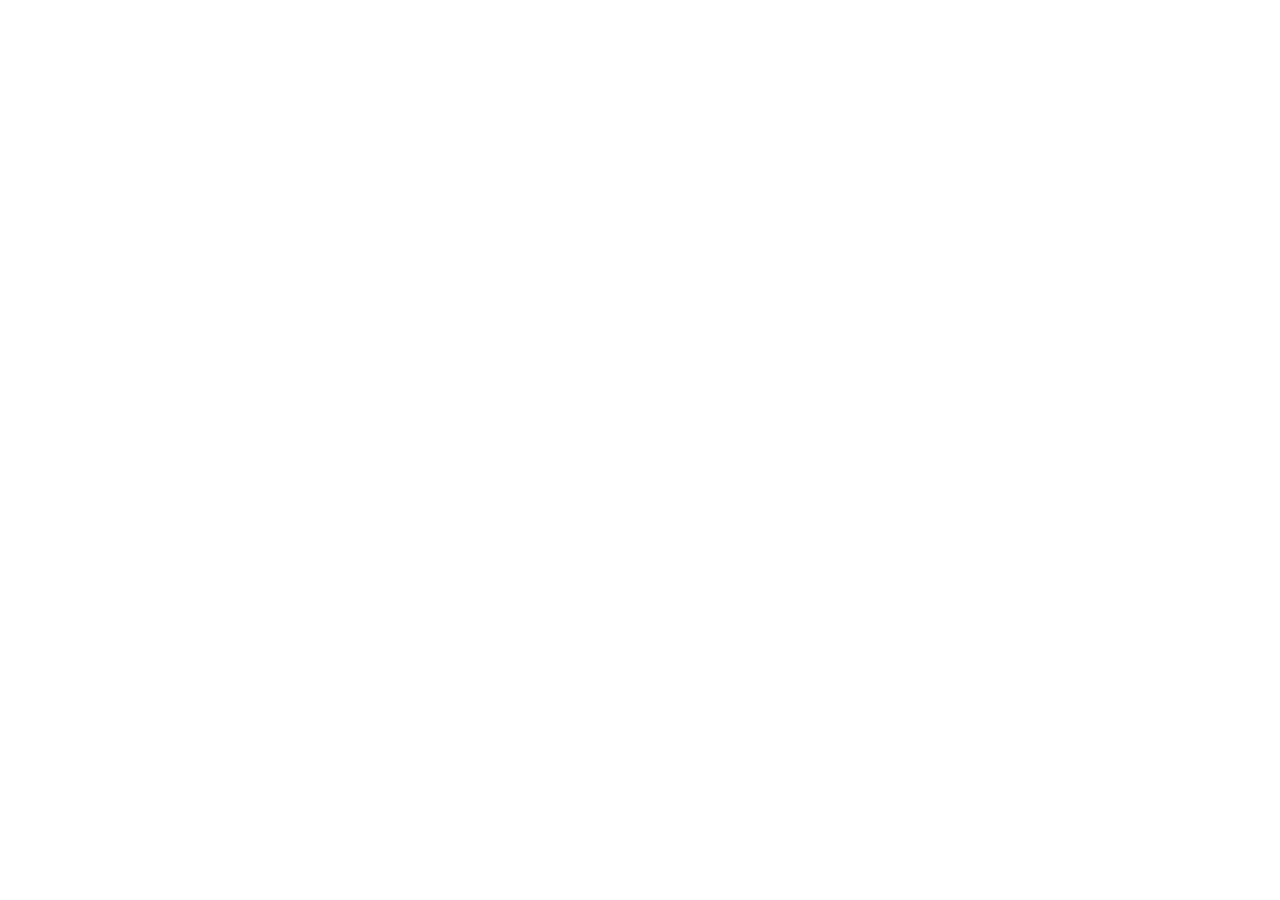
==== index.html @ 2ea5b708 "Create index.html" ====
<!DOCTYPE html>
<html lang="it">

<head>
    <meta charset="UTF-8">
    <meta name="viewport" content="width=device-width, initial-scale=1.0">
    <title>AliSea</title>
</head>

<body>

    <!-- Carico il mio JS -->
    <script src="script.js"></script>

    <!-- Eseguo in base al mio JS -->
    <script>
        window.onload = () => {
            caricaAliSea()
        }
    </script>
</body>

</html>
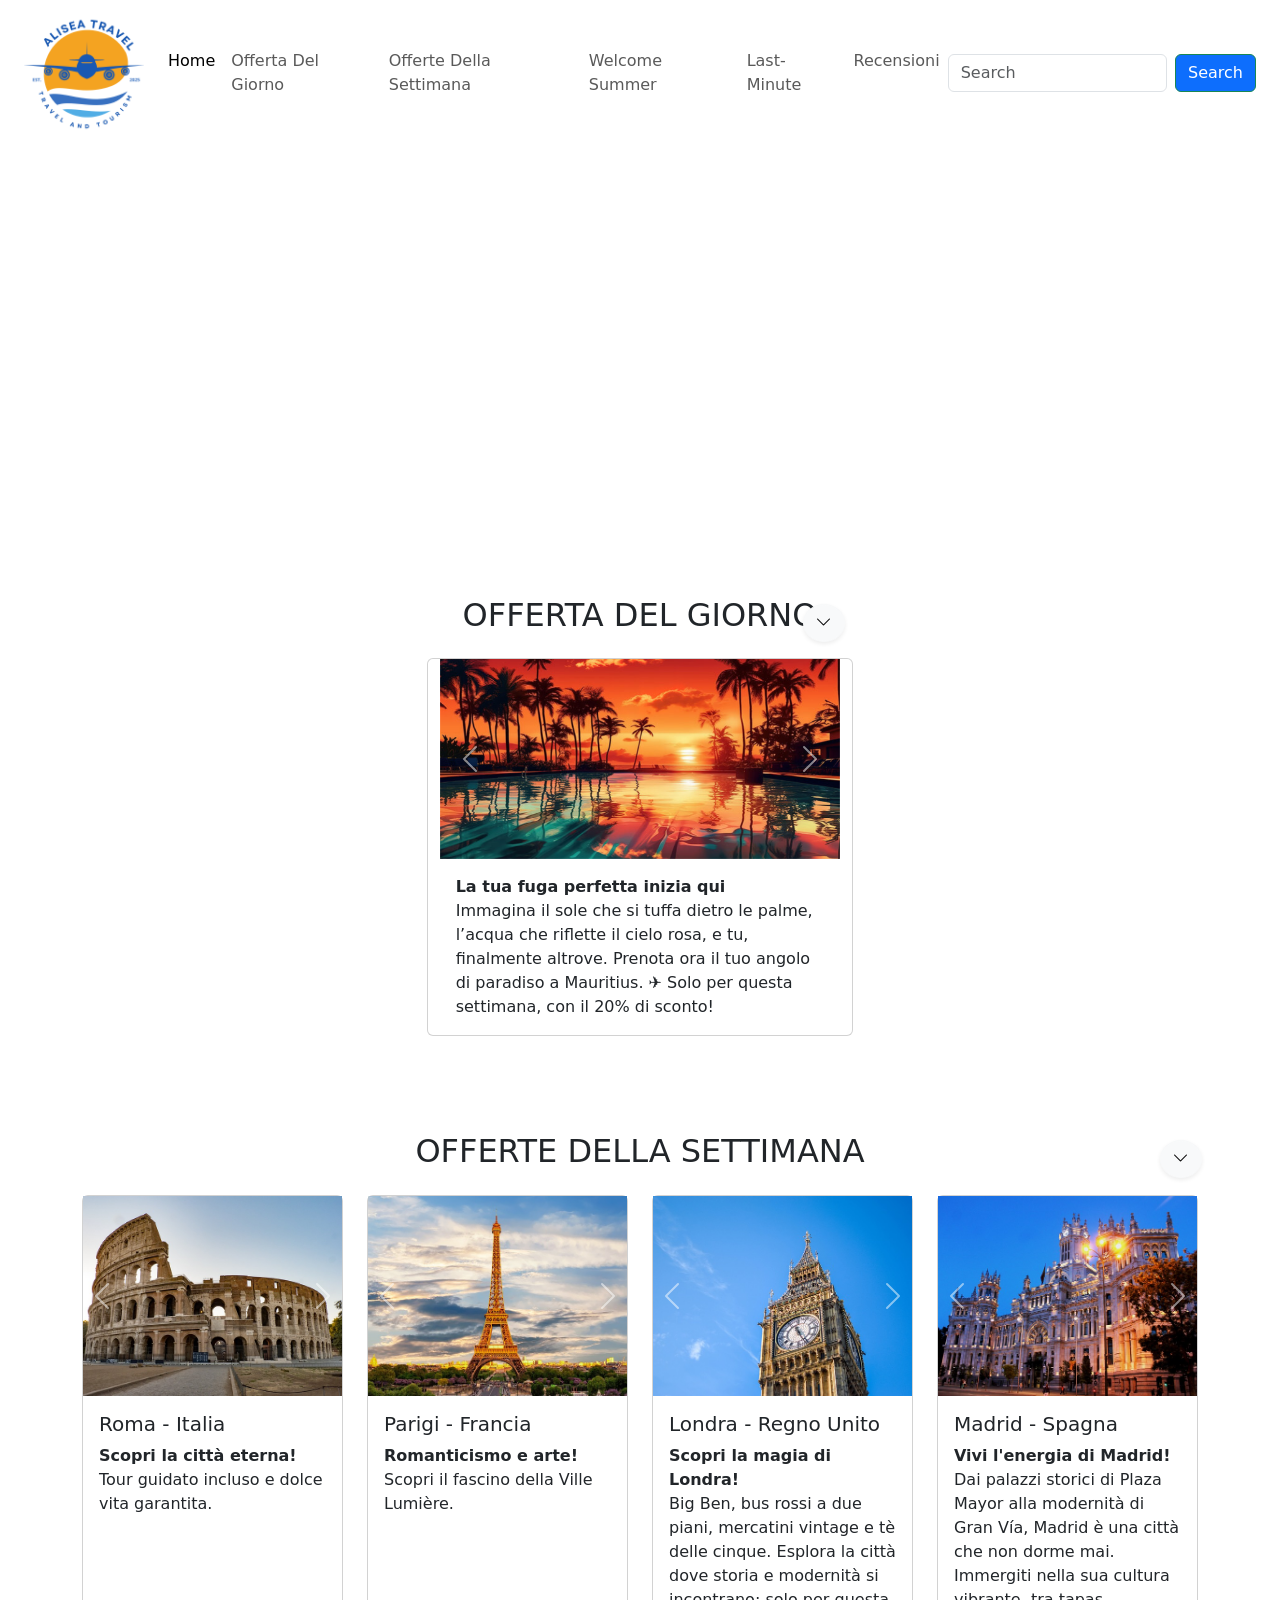
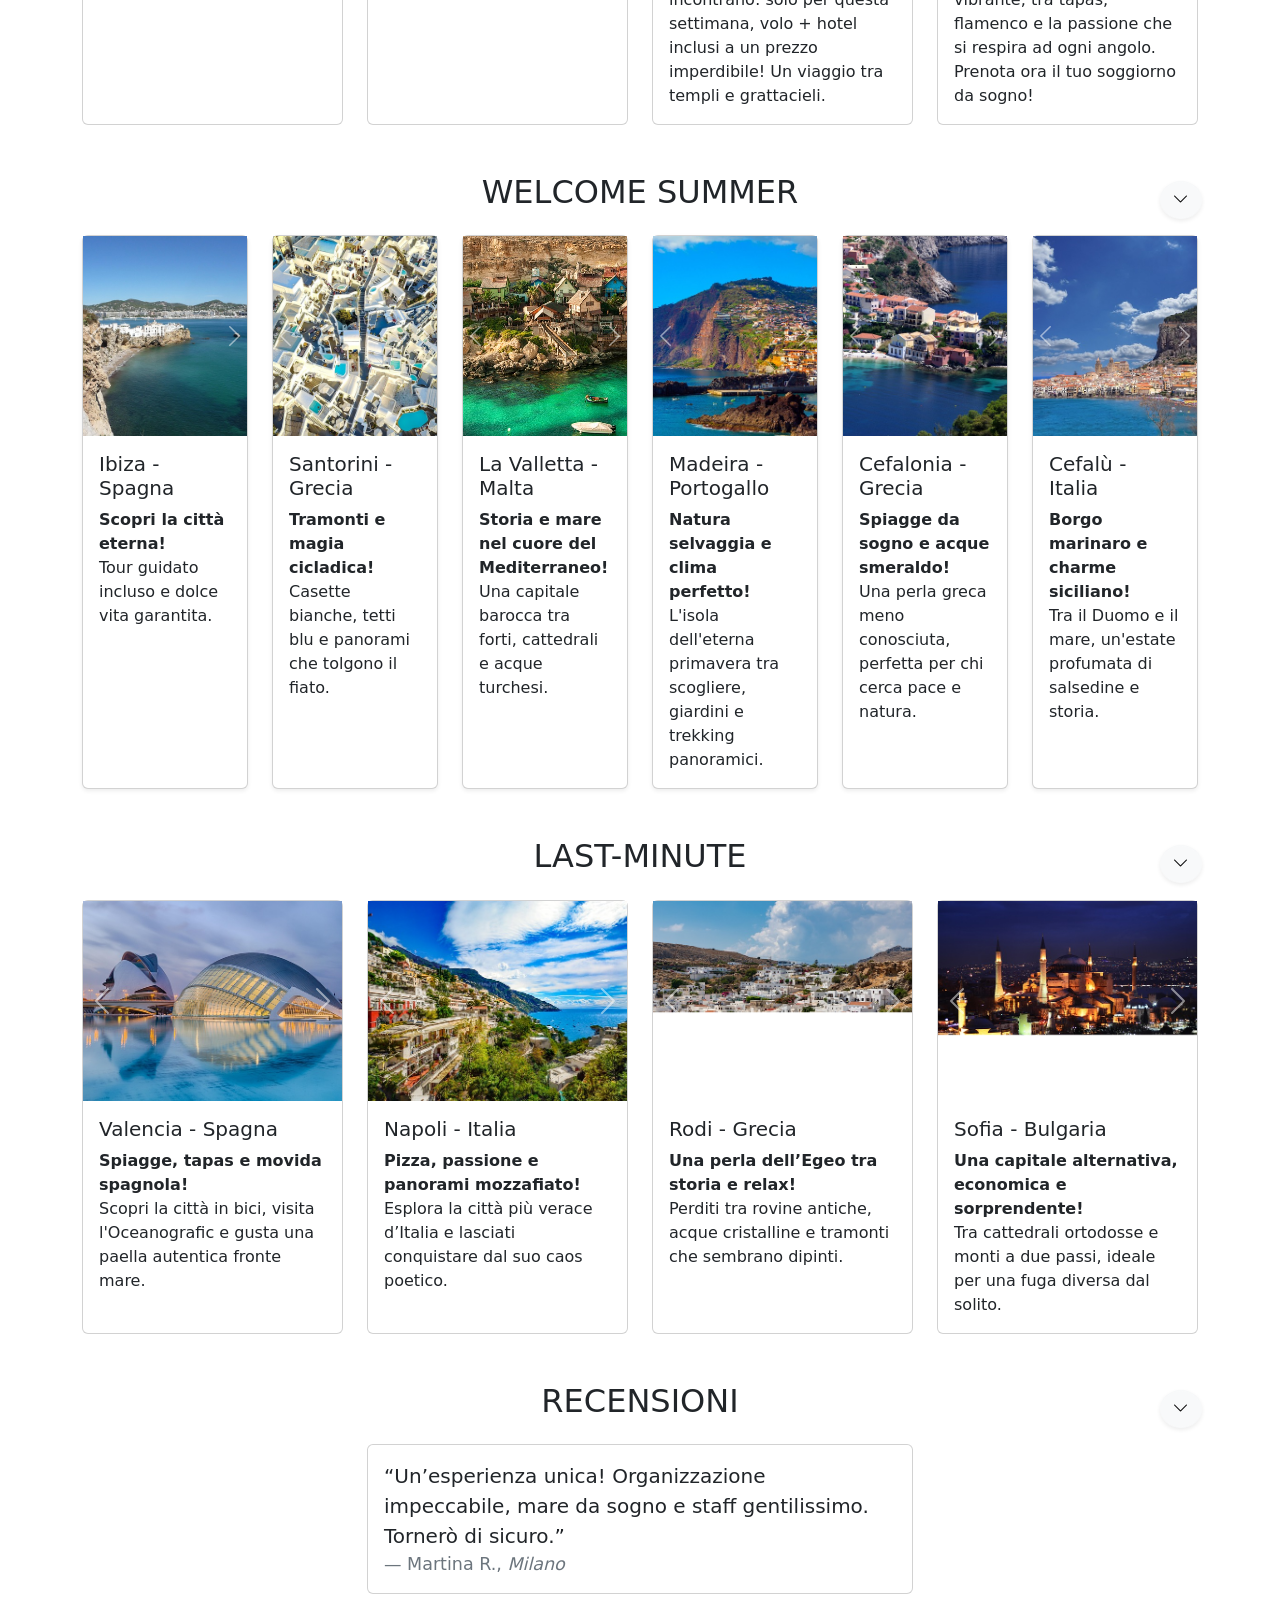
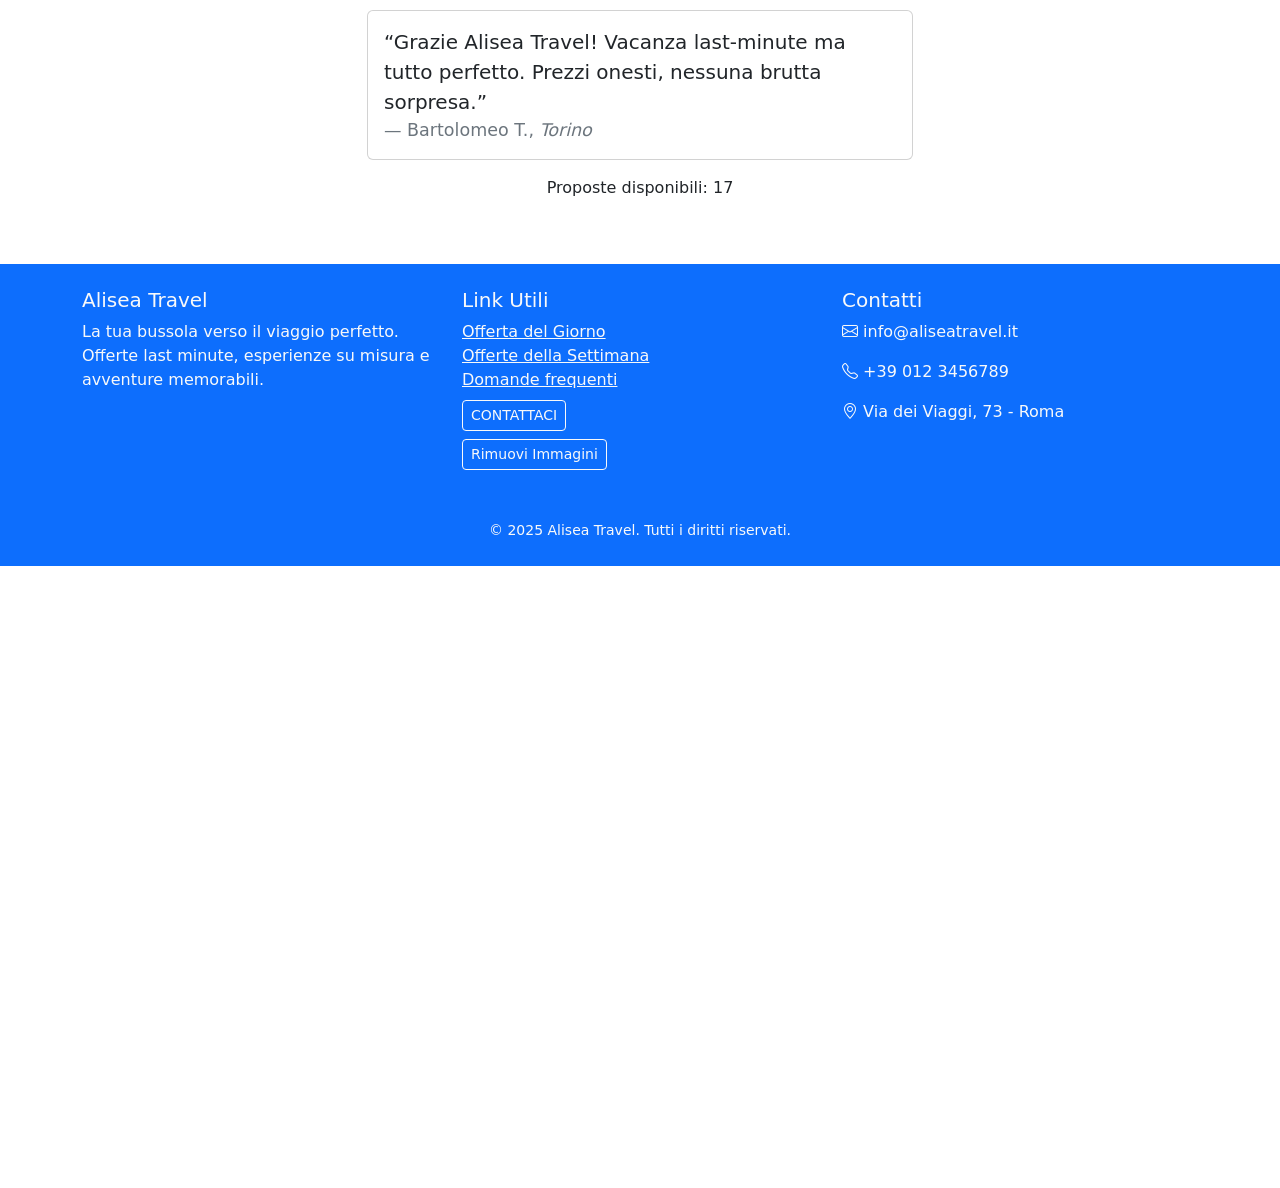
==== commit 5dddadca: "Fixed jumbo + redirect script" ====
--- a/index.html
+++ b/index.html
@@ -10,14 +10,14 @@
 <body>
 
     <!-- Carico il mio JS -->
-    <script src="script.js"></script>
+    <script src="myScript.js"></script>
 
     <!-- Eseguo in base al mio JS -->
     <script>
         window.onload = () => {
-            caricaAliSea()
+            aliSea()
         }
     </script>
 </body>
 
-</html>+</html>
